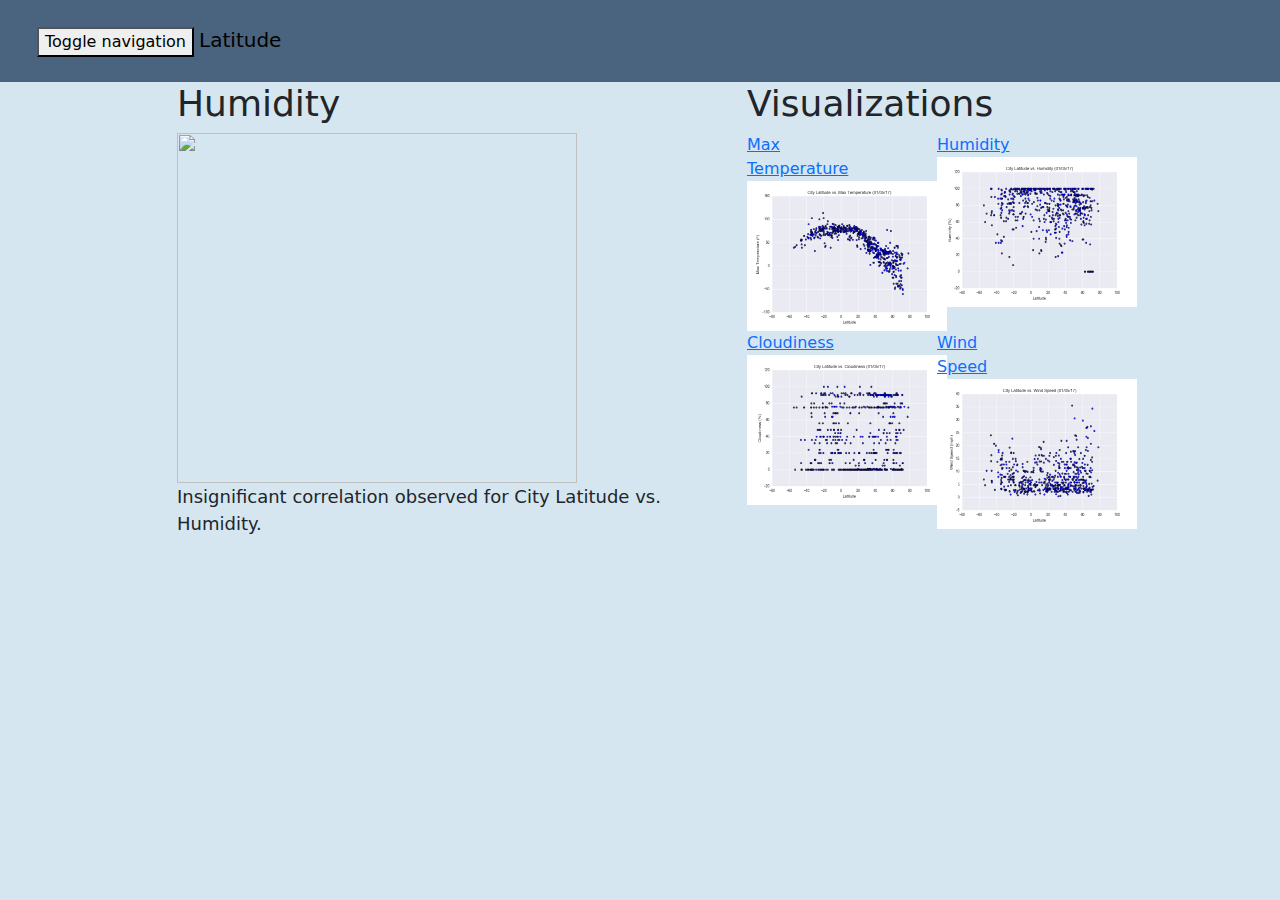
==== Cloudiness.html @ 96f80cbc "eee" ====
<!DOCTYPE html>
<html lang="en-us">

<head>

  <meta charset="UTF-8">
  <title>City Latitude vs. Cloudiness</title>

  <link rel="stylesheet" href="https://maxcdn.bootstrapcdn.com/bootstrap/5.0.2/css/bootstrap.min.css">
  <link rel="stylesheet" href="style.css">
</head>
	  
<body>
        <nav class="navbar navbar-default">
                <div class="container-fluid">

                  <div class="navbar-header">
                    <button type="button" class="navbar-toggle collapsed" data-toggle="collapse" data-target="#bs-example-navbar-collapse-1" aria-expanded="false">
                      <span class="sr-only">Toggle navigation</span>
                      <span class="icon-bar"></span>
                      <span class="icon-bar"></span>
                      <span class="icon-bar"></span>
                    </button>
                    <a class="navbar-brand" href="Landing.html">Latitude</a>
                  </div>
              

                  <div class="collapse navbar-collapse" id="bs-example-navbar-collapse-1">
                    
                    <ul class="nav navbar-nav navbar-right">
                        <a href="#" class="dropdown-toggle" data-toggle="dropdown" role="button" aria-haspopup="true" aria-expanded="false">Plots <span class="caret"></span></a>
                        <li class="dropdown"></li>
                        <li><a href="Comparisons.html">Comparisons</a></li>
                      <li><a href="Data.html">Data</a></li>
                        <ul class="dropdown-menu">
                          <li><a href="MaxTemp.html">Max Temperature</a></li>
                          <li><a href="Humidity.html">Humidity</a></li>
                          <li><a href="Cloudiness.html">Cloudiness</a></li>
                          <li role="separator" class="divider"></li>
                          <li><a href="WindSpeed.html">Wind Speed</a></li>
                        </ul>
                      </li>
                    </ul>
                  </div>
                </div>
              </nav>
              
              <div class="container">
                  <div class="row">
                   <div class="col-md-1"></div>  
                     <div class="col-md-6">
                    <h1>Humidity</h1>
                      <img src="Humidity.png" width="400" height="350">
                      <p>Insignificant correlation observed for City Latitude vs. Humidity.</p>
                   </div>    
                     <div class="col-md-4 sidebar">
                      <div class="row">
                        <div class="col-md-12">
                          <h1>Visualizations</h1>
                        </div>
                      </div>
                     <div class="row">
              
                        <div class="col-md-3">    
                             <a href="MaxTemp.html">Max Temperature<img src="Fig1.png" width="200px" height="150px"></a>
                        </div>
                        <div class="col-md-3"></div>
                      
                        <div class="col-md-3">  
                             <a href="Humidity.html">Humidity<img src="Fig2.png" width="200px" height="150px"></a>
                        </div>
                        <div class="col-md-3"></div>  
                     </div>   
                     <div class ="row"> 
                        
                        <div class="col-md-3">  
                          <a href="Cloudiness.html">Cloudiness<img src="Fig3.png" width="200px" height="150px"></a>
                        </div>
                        <div class="col-md-3"></div>
                        
                        <div class="col-md-3">     
                          <a href="WindSpeed.html">Wind Speed<img src="Fig4.png" width="200px" height="150px"></a>
                        </div>
                        <div class="col-md-3"></div>
                      </div>    
                   </div>         
                  <div class="col-md-1"></div>
                </div>      
              </div>	 	
              </body>	

</html>
---- style.css ----
body {
    background: rgb(213, 230, 240);
  }
  
  
     .box{
    padding: 10px;
    background: rgb(247, 239, 239);
    margin-top:50px;
    margin-left:5px;
    margin-right:5px;
    margin-bottom:20px;
    align-content: center;
  }
  
  .navbar {
    margin-right: 0px;
    margin-left: 0px;
    padding: 25px;
    background: rgb(74, 99, 126);
  }
  
  .navbar li {
    display: d-block;
    padding: 10px;
    margin-right: 0px;
    margin-left: 0px;
    cursor: pointer;
  }
  h1 {
    font-size: 36px;
  }
  h2 {
    font-size: 22px;
  }
  
  p{
      font-size: 18px;
  }
  
  .c-d{color:white;
    font-size: 30px;
  }
  
  .latitude {
    color: white;
    font-family: verdana;
    font-size: 45px;
    background-color: rgb(25, 103, 155);
    border: 1px solid rgb(22, 99, 150);
      padding: 15px;
  }

  @media (max-width: 500px) {
    .navbar li {
      padding: 10px;
    }
    .box {
      margin-right: 22px;
      margin-left: 22px;
    }
    .navbar ul {
      visibility: hidden;
    }
    #nav-select {
      visibility: visible;
    }
  }
  
  .col-1 {width: 8%;}
  .col-2 {width: 17%;}
  .col-3 {width: 24%;}
  .col-4 {width: 32%;}
  .col-5 {width: 40%;}
  .col-6 {width: 50%;}
  .col-7 {width: 60%;}
  .col-8 {width: 65%;}
  .col-9 {width: 75%;}
  .col-10 {width: 82%;}
  .col-11 {width: 92%;}
  .col-12 {width: 100%;}
  
  @media only screen and (max-width: 768px) {

      [class*="col-"] {
          width: 100%;
      }
  }
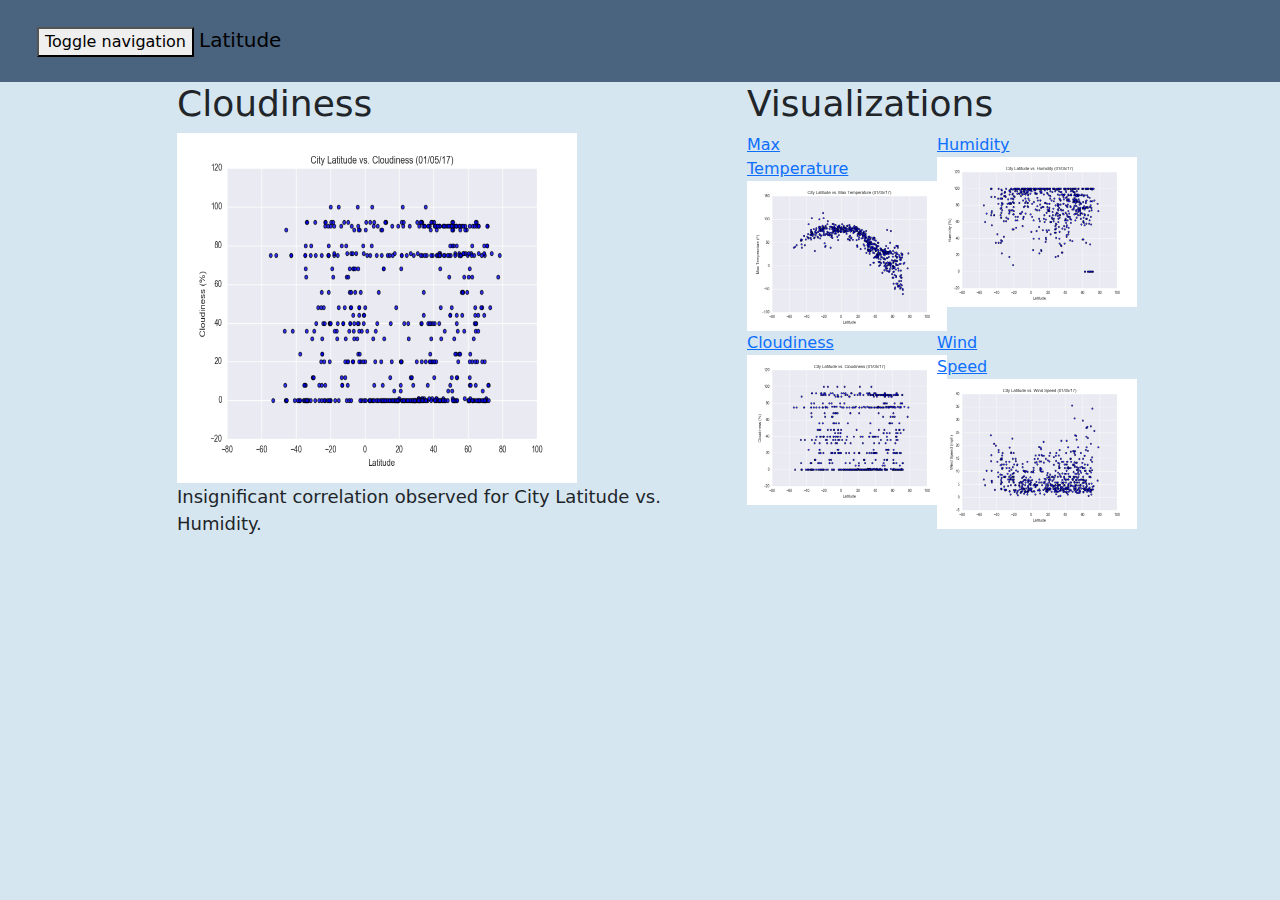
==== commit a90b4b40: "bug_bounty1" ====
--- a/Cloudiness.html
+++ b/Cloudiness.html
@@ -49,8 +49,8 @@
                   <div class="row">
                    <div class="col-md-1"></div>  
                      <div class="col-md-6">
-                    <h1>Humidity</h1>
-                      <img src="Humidity.png" width="400" height="350">
+                    <h1>Cloudiness</h1>
+                      <img src="Fig3.png" width="400" height="350">
                       <p>Insignificant correlation observed for City Latitude vs. Humidity.</p>
                    </div>    
                      <div class="col-md-4 sidebar">
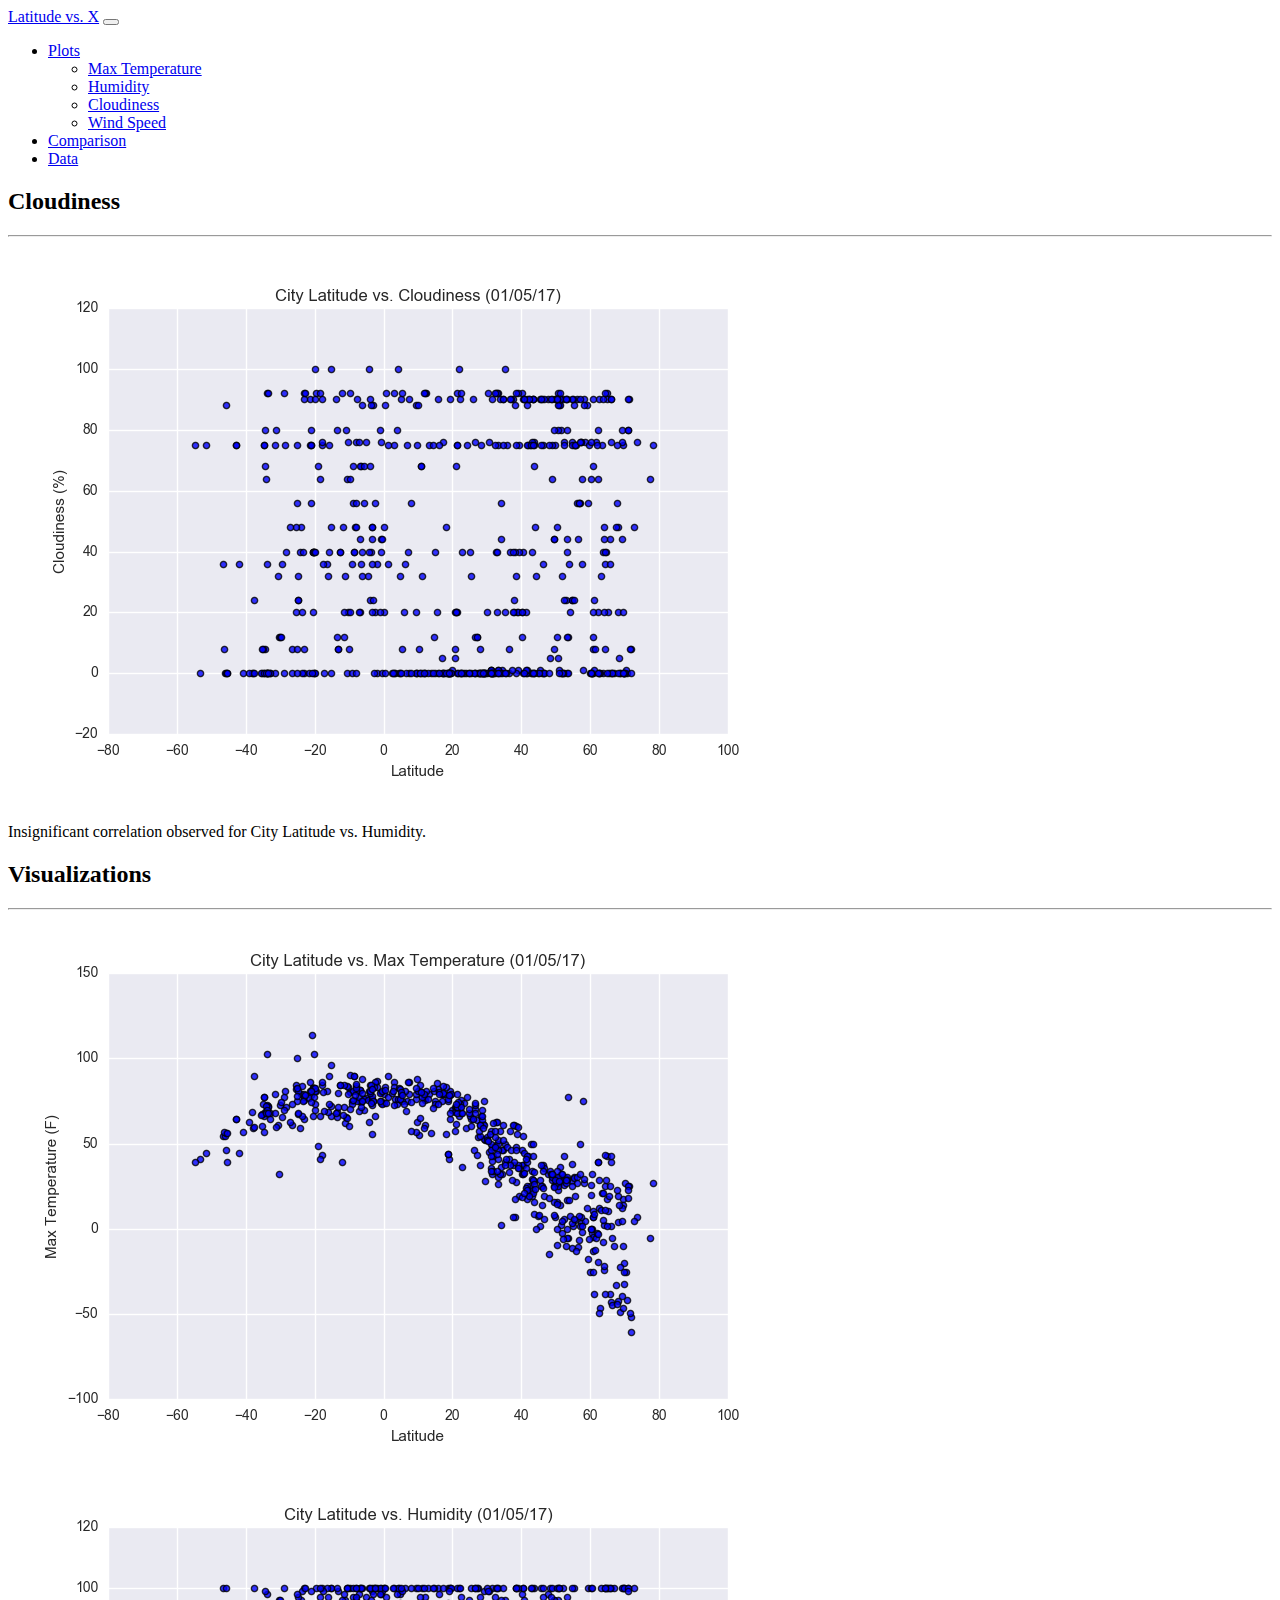
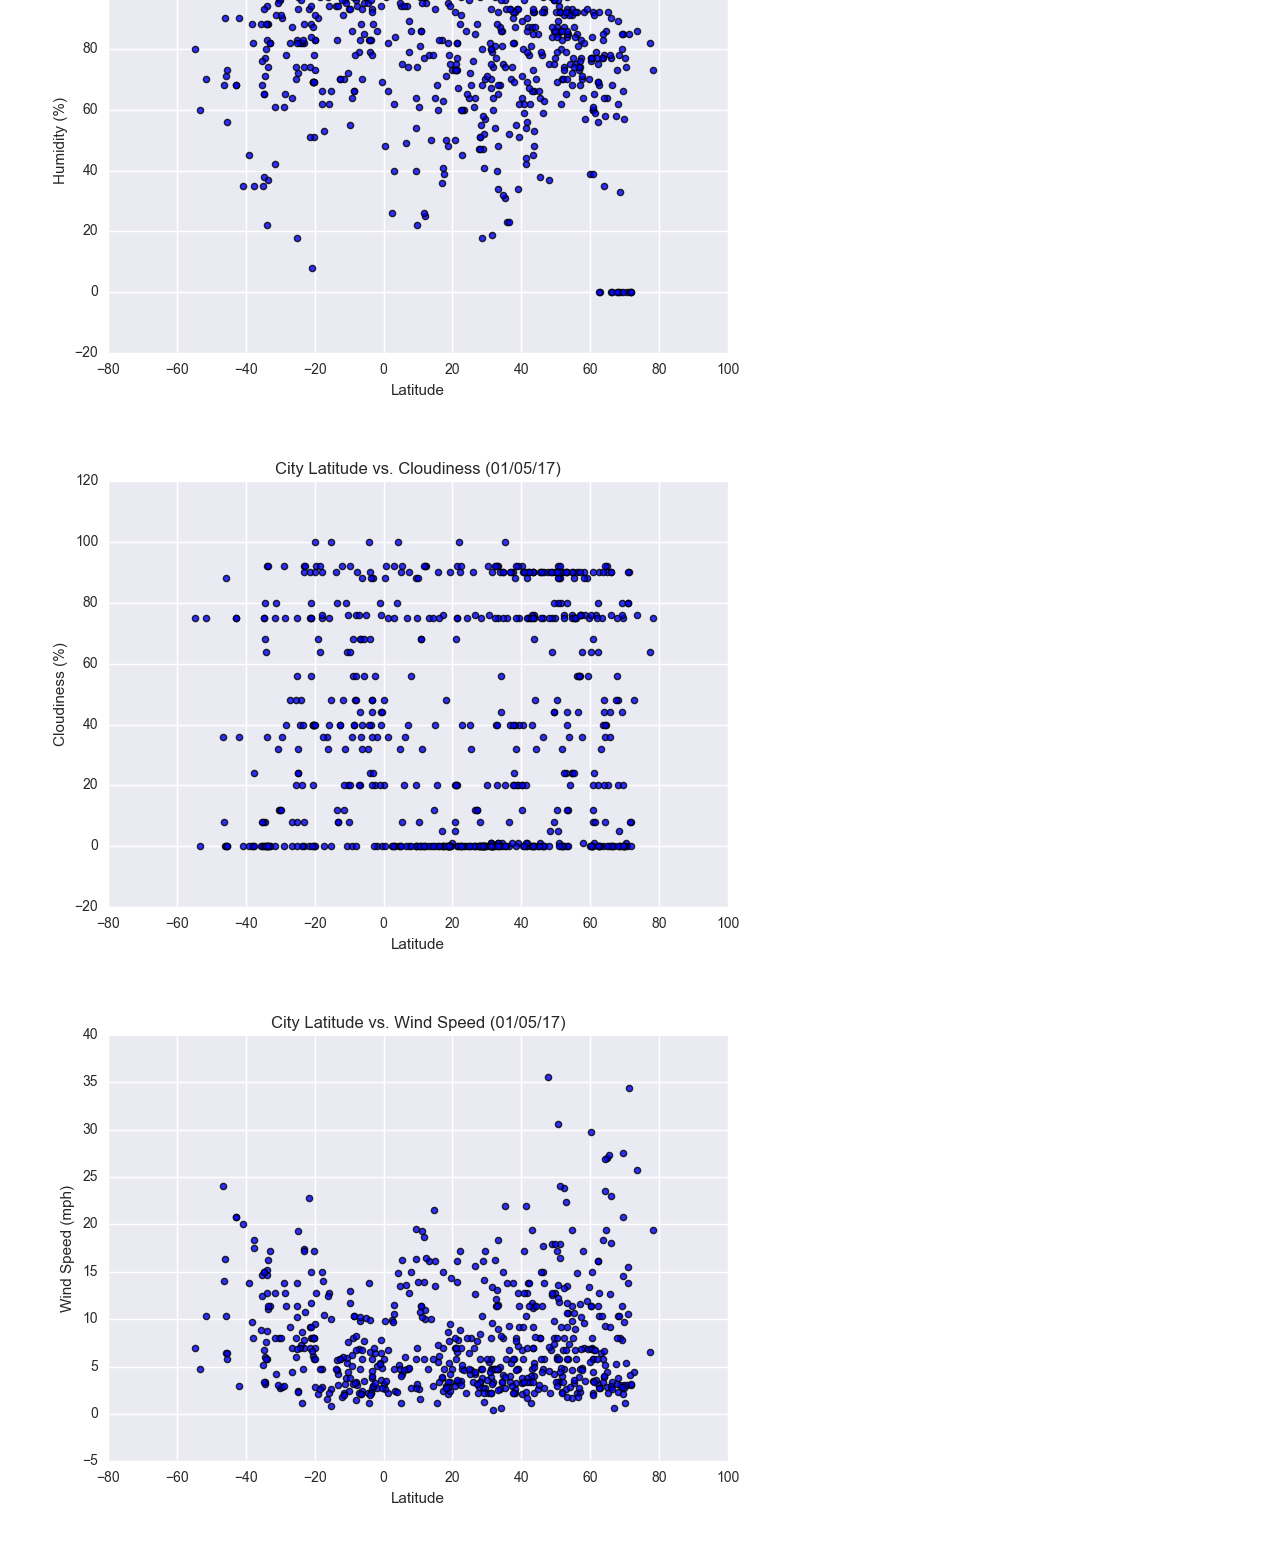
==== commit fe20b61e: "wip500" ====
--- a/Cloudiness.html
+++ b/Cloudiness.html
@@ -1,92 +1,77 @@
 <!DOCTYPE html>
-<html lang="en-us">
-
-<head>
-
-  <meta charset="UTF-8">
-  <title>City Latitude vs. Cloudiness</title>
-
-  <link rel="stylesheet" href="https://maxcdn.bootstrapcdn.com/bootstrap/5.0.2/css/bootstrap.min.css">
-  <link rel="stylesheet" href="style.css">
-</head>
-	  
-<body>
-        <nav class="navbar navbar-default">
-                <div class="container-fluid">
-
-                  <div class="navbar-header">
-                    <button type="button" class="navbar-toggle collapsed" data-toggle="collapse" data-target="#bs-example-navbar-collapse-1" aria-expanded="false">
-                      <span class="sr-only">Toggle navigation</span>
-                      <span class="icon-bar"></span>
-                      <span class="icon-bar"></span>
-                      <span class="icon-bar"></span>
-                    </button>
-                    <a class="navbar-brand" href="Landing.html">Latitude</a>
-                  </div>
-              
-
-                  <div class="collapse navbar-collapse" id="bs-example-navbar-collapse-1">
-                    
-                    <ul class="nav navbar-nav navbar-right">
-                        <a href="#" class="dropdown-toggle" data-toggle="dropdown" role="button" aria-haspopup="true" aria-expanded="false">Plots <span class="caret"></span></a>
-                        <li class="dropdown"></li>
-                        <li><a href="Comparisons.html">Comparisons</a></li>
-                      <li><a href="Data.html">Data</a></li>
-                        <ul class="dropdown-menu">
-                          <li><a href="MaxTemp.html">Max Temperature</a></li>
-                          <li><a href="Humidity.html">Humidity</a></li>
-                          <li><a href="Cloudiness.html">Cloudiness</a></li>
-                          <li role="separator" class="divider"></li>
-                          <li><a href="WindSpeed.html">Wind Speed</a></li>
-                        </ul>
-                      </li>
-                    </ul>
-                  </div>
+<html lang="en">
+    <head>
+        <meta charset="utf-8">
+        <meta name="viewport" content="width=device-width, initial-scale=1">
+        <link href="https://cdn.jsdelivr.net/npm/bootstrap@5.1.3/dist/css/bootstrap.min.css" rel="stylesheet" integrity="sha384-1BmE4kWBq78iYhFldvKuhfTAU6auU8tT94WrHftjDbrCEXSU1oBoqyl2QvZ6jIW3" crossorigin="anonymous">
+		<link href="css/styles.css" rel="stylesheet"/>
+        <title>Cloudiness</title>
+    </head>
+    <body>
+        <header>
+            <nav class="navbar navbar-expand-lg navbar-dark bg-dark">
+              <div class="container-fluid">
+                <a class="navbar-brand" href="index.html">Latitude vs. X</a>
+                <button class="navbar-toggler" type="button" data-bs-toggle="collapse" data-bs-target="#navbarNavDropdown" aria-controls="navbarNavDropdown" aria-expanded="false" aria-label="Toggle navigation">
+                  <span class="navbar-toggler-icon"></span>
+                </button>
+                <div class="collapse navbar-collapse" id="navbarNavDropdown">
+                  <ul class="navbar-nav">
+                    <li class="nav-item dropdown">
+                      <a class="nav-link dropdown-toggle" href="#" id="navbarDropdownMenuLink" role="button" data-bs-toggle="dropdown" aria-expanded="false">Plots</a>
+                      <ul class="dropdown-menu" aria-labelledby="navbarDropdownMenuLink">
+                        <li><a class="dropdown-item" href="MaxTemp.html">Max Temperature</a></li>
+                        <li><a class="dropdown-item" href="Humidity.html">Humidity</a></li>
+                        <li><a class="dropdown-item" href="Cloudiness.html">Cloudiness</a></li>
+                        <li><a class="dropdown-item" href="WindSpeed.html">Wind Speed</a></li>
+                     </ul>
+                    </li>
+                    <li class="nav-item">
+                      <a class="nav-link" href="Comparisons.html">Comparison</a>
+                    </li>
+                    <li class="nav-item">
+                      <a class="nav-link" href="Data.html">Data</a>
+                    </li>
+                  </ul>
                 </div>
-              </nav>
-              
-              <div class="container">
-                  <div class="row">
-                   <div class="col-md-1"></div>  
-                     <div class="col-md-6">
-                    <h1>Cloudiness</h1>
-                      <img src="Fig3.png" width="400" height="350">
-                      <p>Insignificant correlation observed for City Latitude vs. Humidity.</p>
-                   </div>    
-                     <div class="col-md-4 sidebar">
-                      <div class="row">
-                        <div class="col-md-12">
-                          <h1>Visualizations</h1>
-                        </div>
-                      </div>
-                     <div class="row">
-              
-                        <div class="col-md-3">    
-                             <a href="MaxTemp.html">Max Temperature<img src="Fig1.png" width="200px" height="150px"></a>
-                        </div>
-                        <div class="col-md-3"></div>
-                      
-                        <div class="col-md-3">  
-                             <a href="Humidity.html">Humidity<img src="Fig2.png" width="200px" height="150px"></a>
-                        </div>
-                        <div class="col-md-3"></div>  
-                     </div>   
-                     <div class ="row"> 
-                        
-                        <div class="col-md-3">  
-                          <a href="Cloudiness.html">Cloudiness<img src="Fig3.png" width="200px" height="150px"></a>
-                        </div>
-                        <div class="col-md-3"></div>
-                        
-                        <div class="col-md-3">     
-                          <a href="WindSpeed.html">Wind Speed<img src="Fig4.png" width="200px" height="150px"></a>
-                        </div>
-                        <div class="col-md-3"></div>
-                      </div>    
-                   </div>         
-                  <div class="col-md-1"></div>
-                </div>      
-              </div>	 	
-              </body>	
-
+              </div>
+            </nav>
+        </header>
+        <main class="container">
+            <div class="row">
+				<div class="col-md-7 py-5">
+                	<h2>Cloudiness</h2>
+                	<hr/>
+                	<p><img src="Fig3.png" class="img-fluid" alt="Figure 3: City Latitude vs. Cloudiness"></p>
+                	<p>Insignificant correlation observed for City Latitude vs. Humidity.</p>
+				</div>
+				<div class="col-md-5 py-5">
+					<h2>Visualizations</h2>
+					<hr/>
+					<div class="row">
+						<div class="col-lg-6">
+							<a href="MaxTemp.html"><img src="Fig1.png" class="img-fluid img-plot" alt="Figure 1: City Latitude vs. Max Temperature"></a>
+						</div>
+						<div class="col-lg-6">
+							<a href="Humidity.html"><img src="Fig2.png" class="img-fluid img-plot" alt="Figure 2: City Latitude vs. Humidity"></a>
+						</div>
+						<div class="col-lg-6">
+							<a href="Cloudiness.html"><img src="Fig3.png" class="img-fluid img-plot" alt="Figure 3: City Latitude vs. Cloudiness"></a>
+						</div>
+						<div class="col-lg-6">
+							<a href="WindSpeed.html"><img src="Fig4.png" class="img-fluid img-plot" alt="Figure 4: City Latitude vs. Wind Speed"></a>
+						</div>
+					</div>
+				</div>
+            </div>
+        </main>
+		<footer class="d-flex flex-wrap py-3 bg-light">
+			<div class="container">
+				<div class="row">
+			
+		
+		</footer>
+        <script src="https://cdn.jsdelivr.net/npm/@popperjs/core@2.10.2/dist/umd/popper.min.js" integrity="sha384-7+zCNj/IqJ95wo16oMtfsKbZ9ccEh31eOz1HGyDuCQ6wgnyJNSYdrPa03rtR1zdB" crossorigin="anonymous"></script>
+        <script src="https://cdn.jsdelivr.net/npm/bootstrap@5.1.3/dist/js/bootstrap.min.js" integrity="sha384-QJHtvGhmr9XOIpI6YVutG+2QOK9T+ZnN4kzFN1RtK3zEFEIsxhlmWl5/YESvpZ13" crossorigin="anonymous"></script>
+    </body>
 </html>